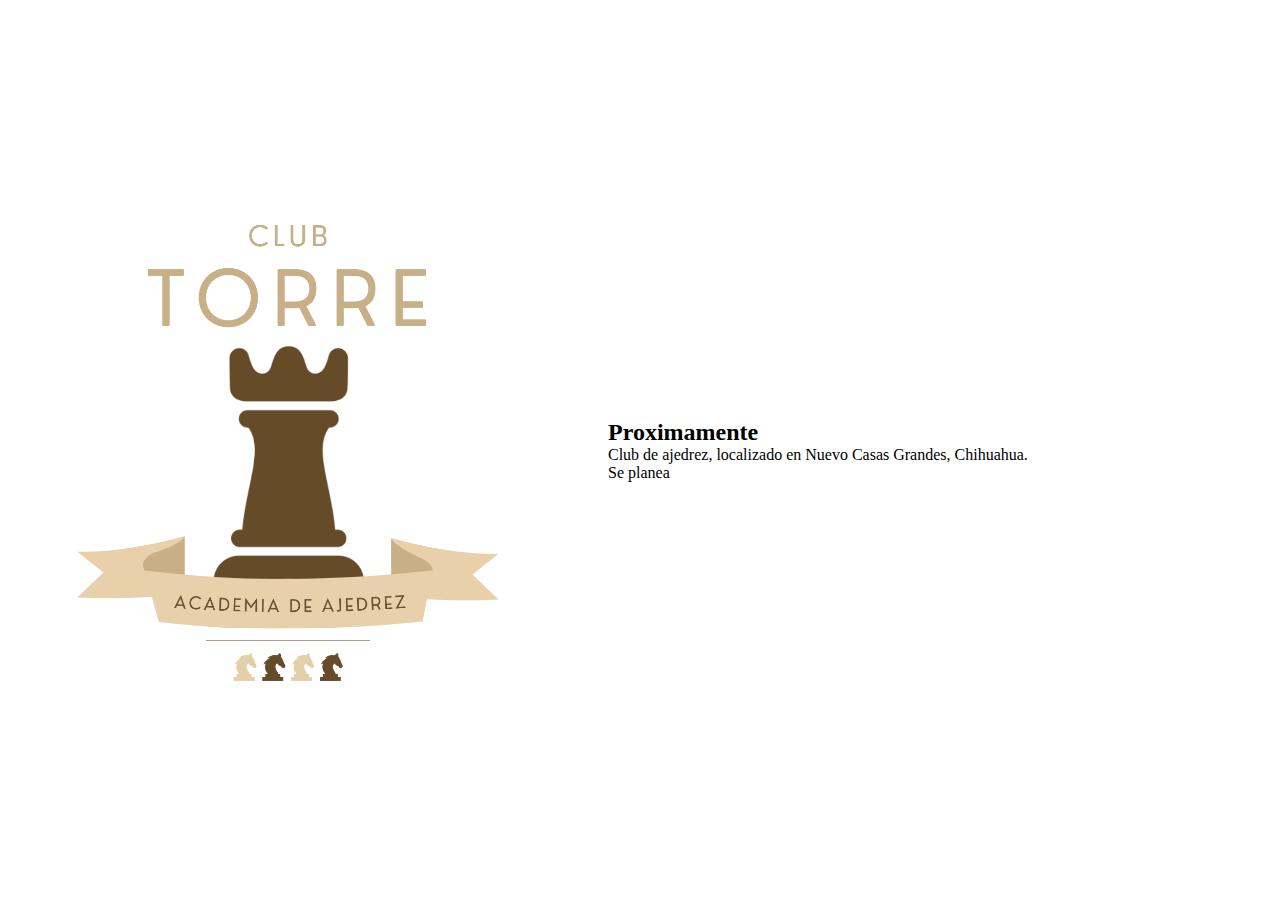
==== index.html @ 86f59b6d "Intro" ====
<!DOCTYPE html>
    <html lang="en">
        <head>
            <meta charset="UTF-8">
            <meta http-equiv="X-UA-Compatible" content="IE=edge">
            <meta name="viewport" content="width=device-width, initial-scale=1.0">
            <title>Club Torre | Muy Pronto!</title>
            <link rel="stylesheet" media="(min-width: 601px)" href="desktop.css">
            <link rel="stylesheet" media="(max-width: 600px)" href="mobile.css">
            <link rel="icon" href="./clubTorre.png">
        </head>
        <body class = "flex">
            <a href = "https://www.facebook.com/profile.php?id=100089183790711&sk=followers" class = "flex">
                <img src="./clubTorre.png" alt="Logo de ClubTorre">
            </a>
            <div class="text">
                <h2>Proximamente</h2>
                <p>Club de ajedrez, localizado en Nuevo Casas Grandes, Chihuahua.</p>
                <p>Se planea</p>
            </div>
        </body>
    </html>
---- desktop.css ----
*{
    margin: 0px;
    padding: 0px;
}

.flex{
    display: flex;
    align-items: center;
    justify-content: center;
    flex-wrap: wrap;
    gap: 5%;
}

body{
    width: 100%;
    height: 100vh;
}

img{
    width: 100%;
}

a{
    height: 100%;
    width: 40%;
}

.text{
    width: 50%;
}
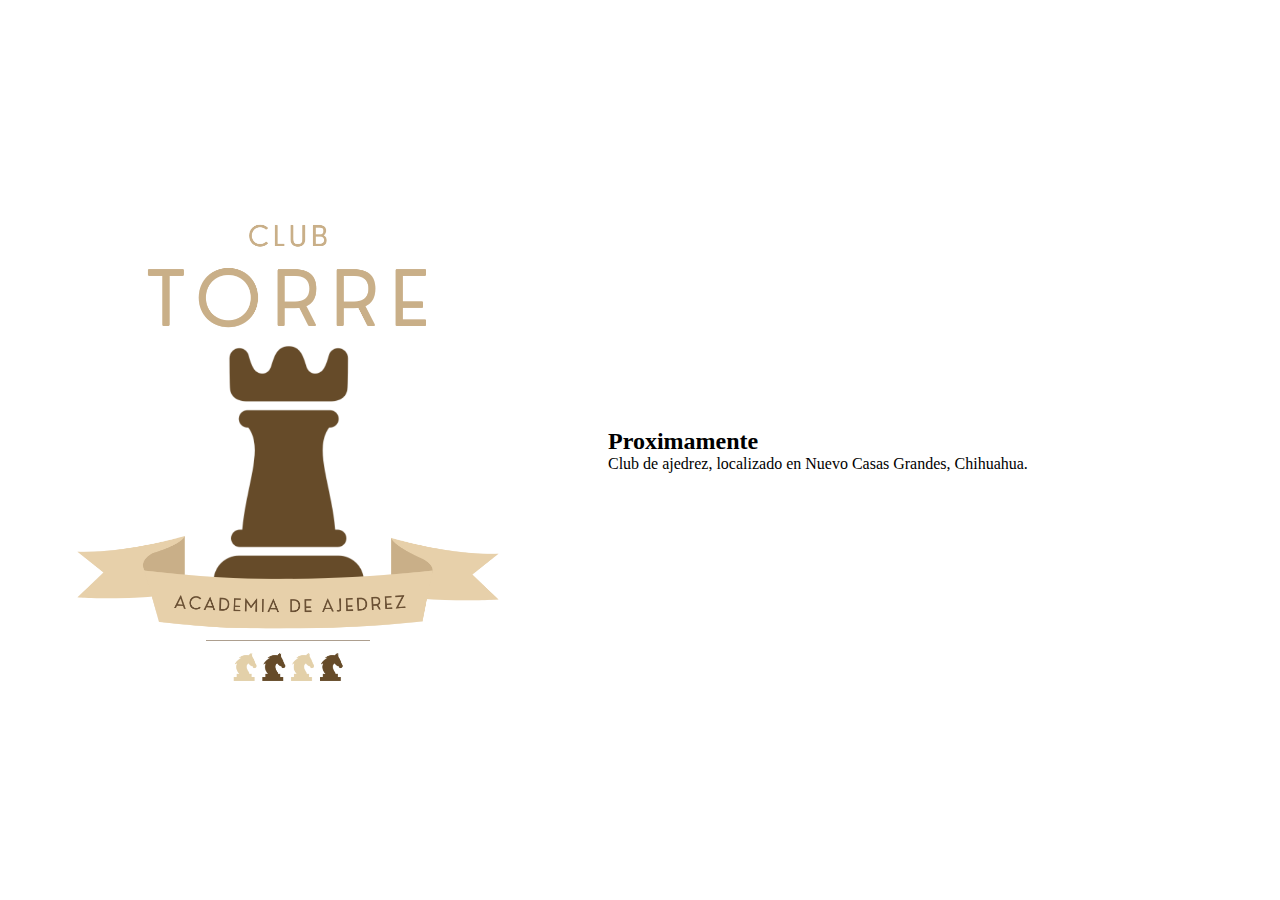
==== commit 6ac5890c: "Intro" ====
--- a/index.html
+++ b/index.html
@@ -16,7 +16,6 @@
             <div class="text">
                 <h2>Proximamente</h2>
                 <p>Club de ajedrez, localizado en Nuevo Casas Grandes, Chihuahua.</p>
-                <p>Se planea</p>
             </div>
         </body>
     </html>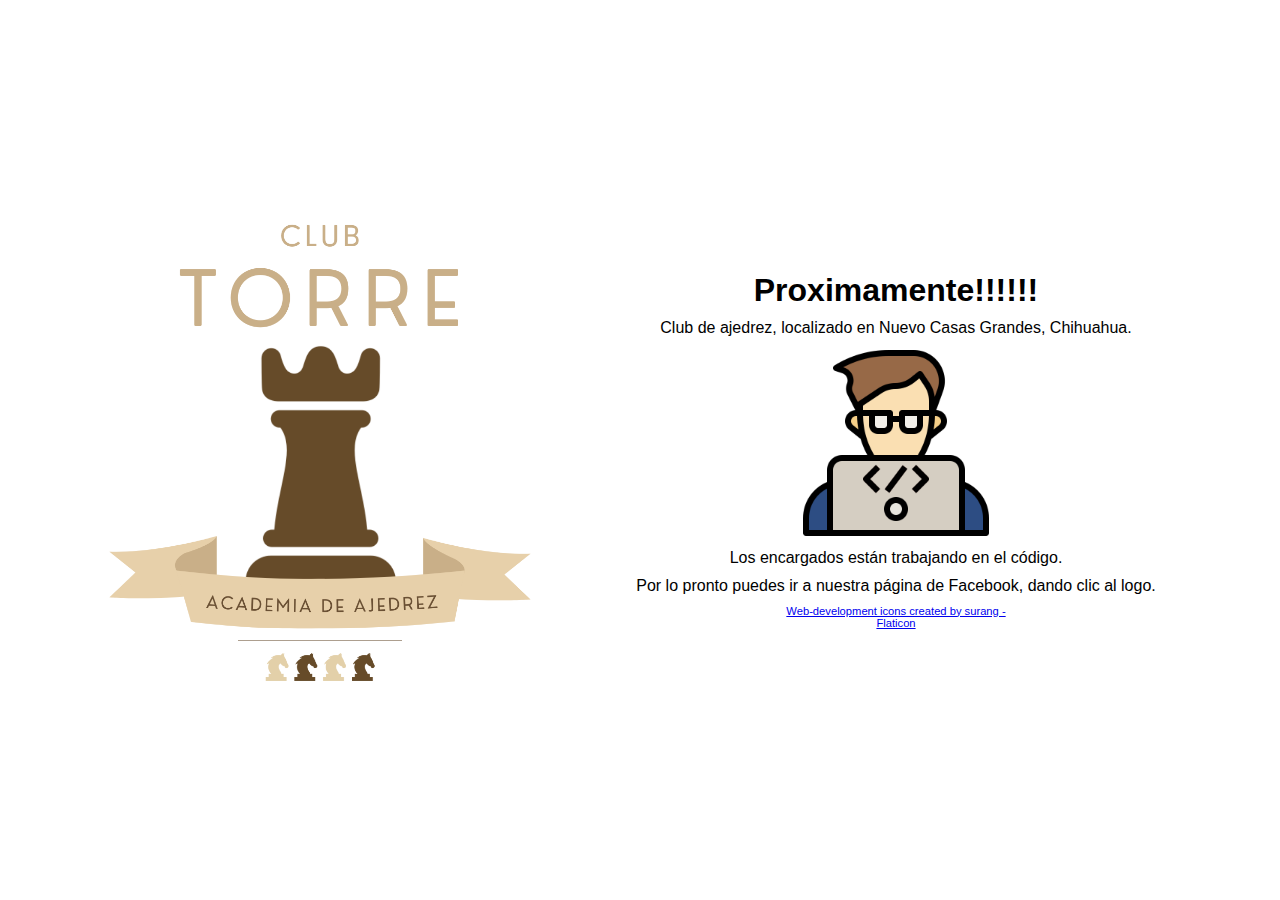
==== commit fa1374dd: "ForMeFinish" ====
--- a/index.html
+++ b/index.html
@@ -13,9 +13,13 @@
             <a href = "https://www.facebook.com/profile.php?id=100089183790711&sk=followers" class = "flex">
                 <img src="./clubTorre.png" alt="Logo de ClubTorre">
             </a>
-            <div class="text">
-                <h2>Proximamente</h2>
-                <p>Club de ajedrez, localizado en Nuevo Casas Grandes, Chihuahua.</p>
+            <div class="text flex">
+                <p class = "title"><b>Proximamente!!!!!!</b></p>
+                <p class = "intro">Club de ajedrez, localizado en Nuevo Casas Grandes, Chihuahua.</p>
+                <img src="./coding.png" alt="Persona programando">
+                <p class = "intro">Los encargados están trabajando en el código.</p>
+                <p class = "intro">Por lo pronto puedes ir a nuestra página de Facebook, dando clic al logo.</p>
+                <a href="https://www.flaticon.com/free-icons/web-development" title="web-development icons">Web-development icons created by surang - Flaticon</a>
             </div>
         </body>
     </html>--- a/desktop.css
+++ b/desktop.css
@@ -1,14 +1,14 @@
 *{
     margin: 0px;
     padding: 0px;
+
+    font-family: Arial, Helvetica, sans-serif;
 }
 
 .flex{
     display: flex;
     align-items: center;
     justify-content: center;
-    flex-wrap: wrap;
-    gap: 5%;
 }
 
 body{
@@ -27,4 +27,20 @@
 
 .text{
     width: 50%;
+    gap: 10px;
+    flex-direction: column;
+    text-align: center;
+}
+
+.text > .title{
+    font-size: 2rem;
+
+}
+
+.text > img{
+    width: 30%;
+}
+
+.text > a{
+    font-size: 0.7rem;
 }--- a/mobile.css
+++ b/mobile.css
@@ -0,0 +1,46 @@
+*{
+    margin: 0px;
+    padding: 0px;
+
+    font-family: Arial, Helvetica, sans-serif;
+}
+
+.flex{
+    display: flex;
+    align-items: center;
+    justify-content: center;
+    flex-direction: column;
+}
+
+body{
+    width: 100%;
+}
+
+img{
+    width: 100%;
+}
+
+a{
+    width: 90%;
+    height: 83vh;
+}
+
+.text{
+    width: 90%;
+    gap: 10px;
+    flex-direction: column;
+    text-align: center;
+    height: 83vh;
+}
+
+.text > .title{
+    font-size: 2rem;
+}
+
+.text > img{
+    width: 50%;
+}
+
+.text > a{
+    font-size: 0.7rem;
+}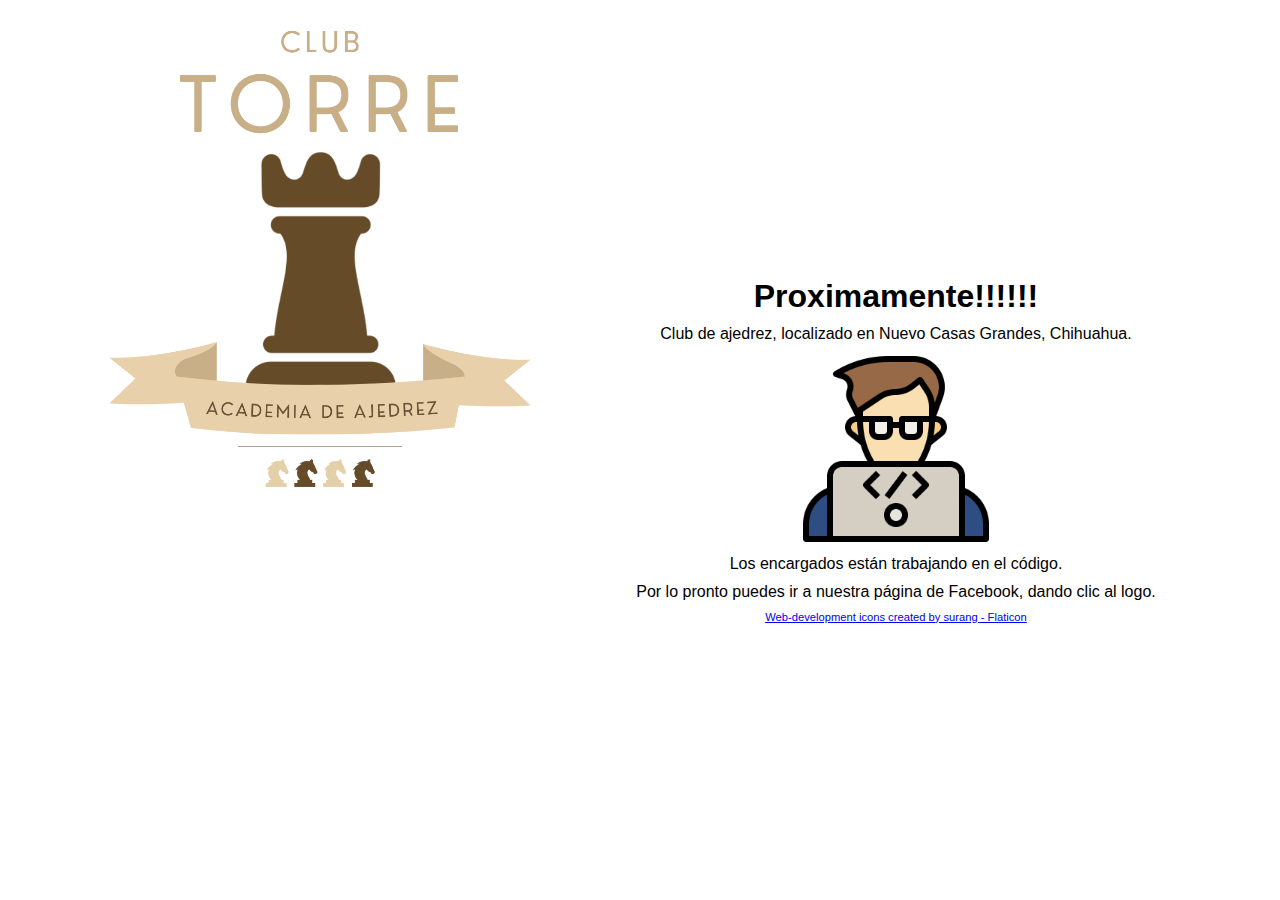
==== commit a4616511: "Rename mantenimiento.php to index.html" ====
--- a/index.html
+++ b/index.html
@@ -4,13 +4,13 @@
             <meta charset="UTF-8">
             <meta http-equiv="X-UA-Compatible" content="IE=edge">
             <meta name="viewport" content="width=device-width, initial-scale=1.0">
-            <title>Club Torre | Muy Pronto!</title>
-            <link rel="stylesheet" media="(min-width: 601px)" href="desktop.css">
-            <link rel="stylesheet" media="(max-width: 600px)" href="mobile.css">
+            <title>Club Torre | Muy Pronto</title>
+            <link rel="stylesheet" media="(min-width: 601px)" href="./css/desktop.css">
+            <link rel="stylesheet" media="(max-width: 600px)" href="./css/mobile.css">
             <link rel="icon" href="./clubTorre.png">
         </head>
         <body class = "flex">
-            <a href = "https://www.facebook.com/profile.php?id=100089183790711&sk=followers" class = "flex">
+            <a class="imagenlogo" href = "https://www.facebook.com/profile.php?id=100089183790711&sk=followers" target="_blank" rel="noopener noreferrer"class = "flex">
                 <img src="./clubTorre.png" alt="Logo de ClubTorre">
             </a>
             <div class="text flex">
@@ -22,4 +22,4 @@
                 <a href="https://www.flaticon.com/free-icons/web-development" title="web-development icons">Web-development icons created by surang - Flaticon</a>
             </div>
         </body>
-    </html>+    </html>
--- a/css/desktop.css
+++ b/css/desktop.css
@@ -0,0 +1,146 @@
+*{
+    margin: 0px;
+    padding: 0px;
+
+    font-family: Arial, Helvetica, sans-serif;
+}
+
+.flex{
+    display: flex;
+    align-items: center;
+    justify-content: center;
+}
+
+body{
+    width: 100%;
+    height: 100vh;
+}
+
+img{
+    width: 100%;
+}
+
+.imagenlogo{
+    height: 100%;
+    width: 40%;
+
+    animation: intro 1s ease-in-out;
+}
+
+.text{
+    width: 50%;
+    gap: 10px;
+    flex-direction: column;
+    text-align: center;
+}
+
+.text > .title{
+    font-size: 2rem;
+
+}
+
+.text > img{
+    width: 30%;
+}
+
+.text > a{
+    font-size: 0.7rem;
+}
+
+
+/*
+Nav Mario
+*/
+header{
+    width: 100%;
+    height: 80px;
+    position: fixed;
+    z-index: 2;
+    
+}
+
+
+header > .navigation{
+   height: 100%;
+   width: 100%;
+   background-color: rgba(0, 0, 0, 0.5);
+}
+header > .navigation > .logo{
+    width: 20%;
+    height: 100%;
+    display: flex;
+    align-items: center;
+    justify-content: center;
+    float: left;
+   
+   
+ }
+ header > .navigation > .logo> .inicio{
+    text-decoration: none;
+    width: 100%;
+    height: 100%;
+    font-family: 'Dancing Script', cursive;
+    color: white;
+    font-size: 20pt;
+    display: flex;
+    align-items: center;
+    justify-content: center;
+ }header > .navigation > .containerlista{
+    width: 80%;
+    height: 100%;
+    display: flex;
+    align-items: center;
+    justify-content: center;
+    float: right;
+    
+ }
+ header > .navigation > .containerlista > .objetoslista{
+    list-style: none;
+    margin: 5%;
+    float: left;
+    width: 10%;
+    height: 100%;
+    display: flex;
+    align-items: center;
+    justify-content: center;
+ }
+ header > .navigation > .containerlista > .objetoboton{
+   list-style: none;
+   margin: 5%;
+   float: left;
+   width: 10%;
+   height: 100%;
+   display: flex;
+   align-items: center;
+   justify-content: center;
+}
+ header > .navigation > .containerlista > .objetoslista > .linkobjeto {
+   text-decoration: none;
+   text-align: center;
+   font-size: 15pt;
+   cursor: pointer;
+   color: white;
+
+}
+header > .navigation > .containerlista > .objetoboton > .login > .linkobjeto {
+   text-decoration: none;
+   text-align: center;
+   font-size: 15pt;
+   cursor: pointer;
+   color: white;
+
+}
+
+ header > .navigation > .containerlista > .objetoslista:hover{
+   background-color: rgba(175, 26, 150,0.5);
+   font-size: 20pt;
+}
+
+@keyframes intro {
+    from{
+        margin-top: 30%;
+    }
+    to{
+        margin-top: 0%;
+    }
+}--- a/css/mobile.css
+++ b/css/mobile.css
@@ -0,0 +1,57 @@
+*{
+    margin: 0px;
+    padding: 0px;
+
+    font-family: Arial, Helvetica, sans-serif;
+}
+
+.flex{
+    display: flex;
+    align-items: center;
+    justify-content: center;
+    flex-direction: column;
+}
+
+body{
+    width: 100%;
+}
+
+img{
+    width: 100%;
+}
+
+a{
+    width: 90%;
+    height: 83vh;
+
+    animation: intro 2s ease-in-out;
+}
+
+.text{
+    width: 90%;
+    gap: 10px;
+    flex-direction: column;
+    text-align: center;
+    height: 83vh;
+}
+
+.text > .title{
+    font-size: 2rem;
+}
+
+.text > img{
+    width: 50%;
+}
+
+.text > a{
+    font-size: 0.7rem;
+}
+
+@keyframes intro {
+    from{
+        margin-top: 30%;
+    }
+    to{
+        margin-top: 0%;
+    }
+}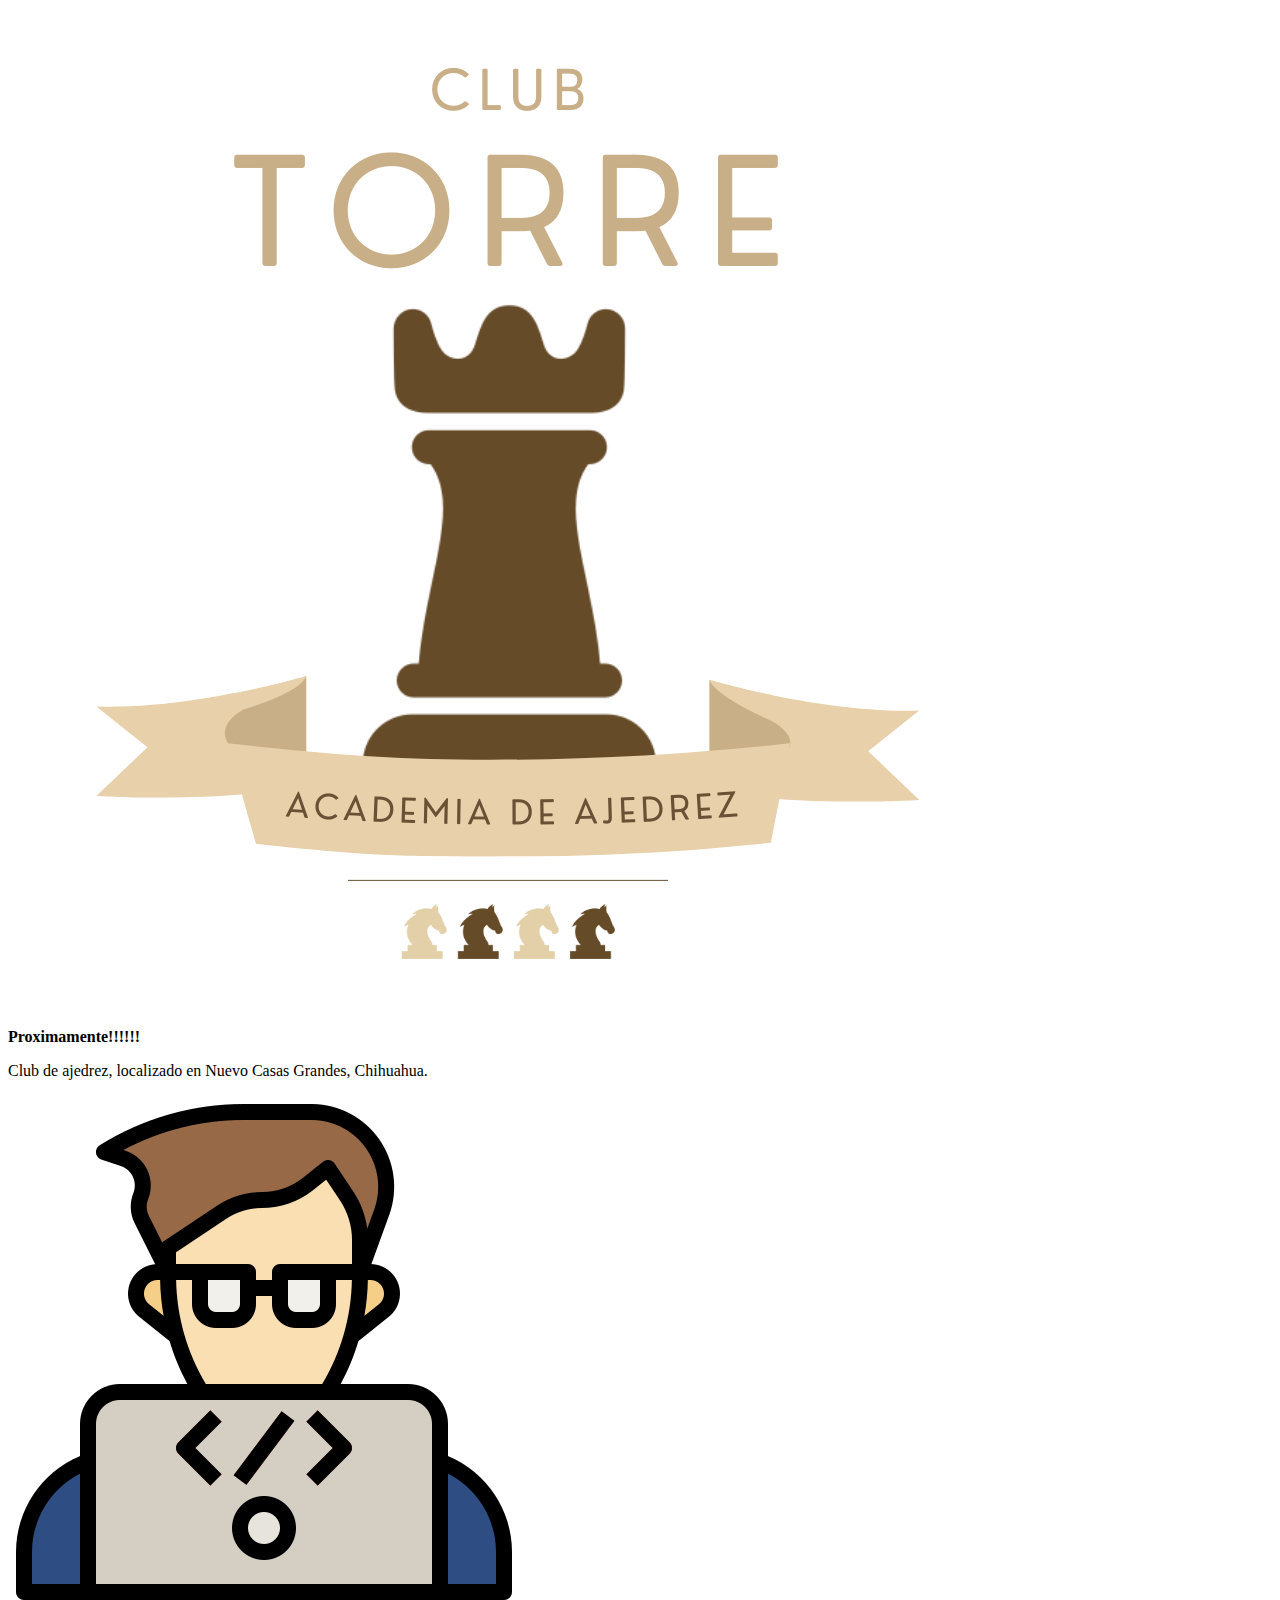
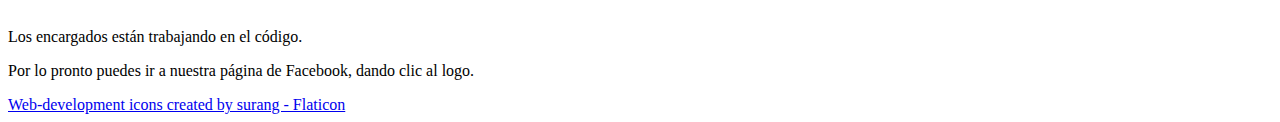
==== commit 92796e4d: "Add files via upload" ====
--- a/index.html
+++ b/index.html
@@ -22,4 +22,4 @@
                 <a href="https://www.flaticon.com/free-icons/web-development" title="web-development icons">Web-development icons created by surang - Flaticon</a>
             </div>
         </body>
-    </html>
+    </html>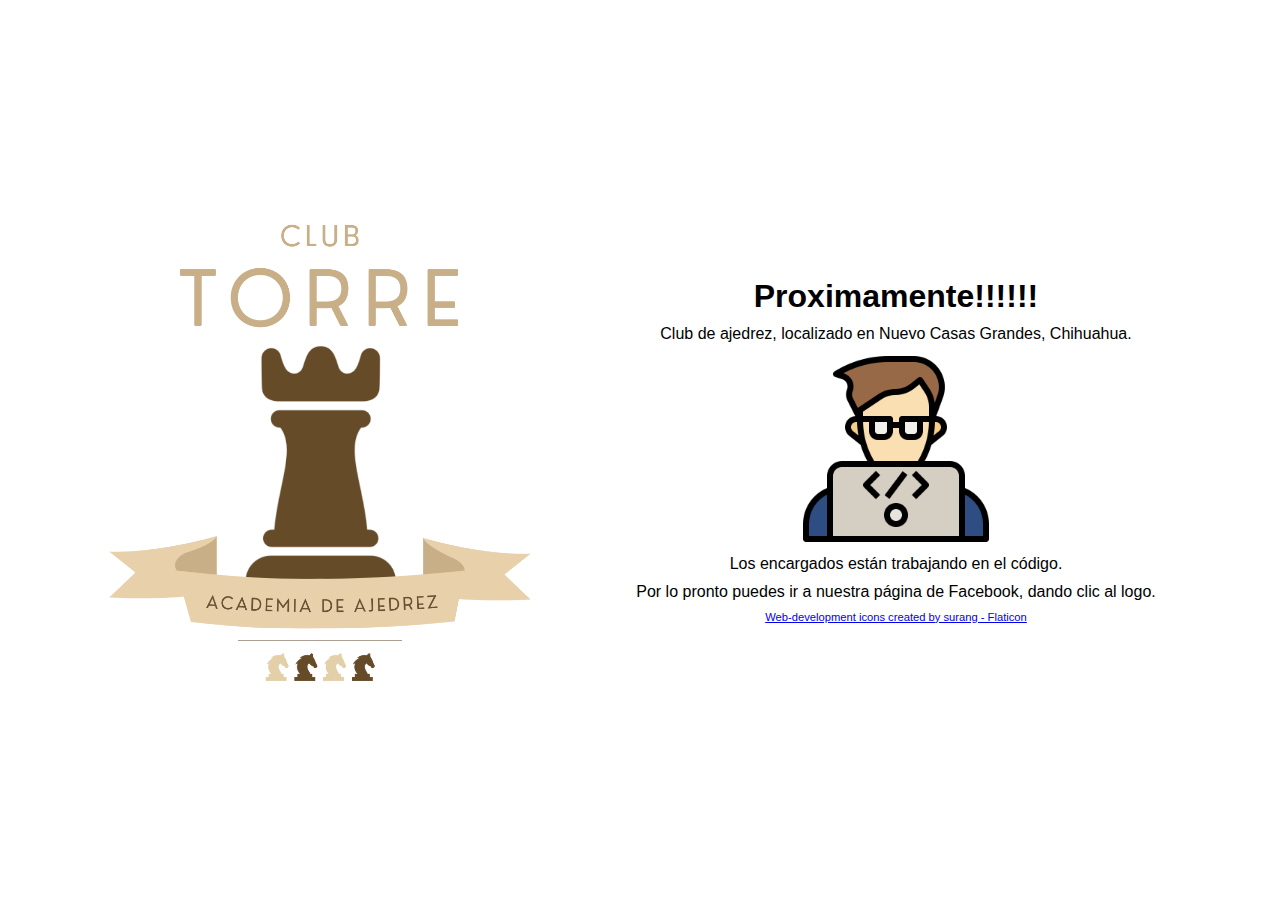
==== commit 0491ee5e: "Add files via upload" ====
--- a/index.html
+++ b/index.html
@@ -5,12 +5,12 @@
             <meta http-equiv="X-UA-Compatible" content="IE=edge">
             <meta name="viewport" content="width=device-width, initial-scale=1.0">
             <title>Club Torre | Muy Pronto</title>
-            <link rel="stylesheet" media="(min-width: 601px)" href="./css/desktop.css">
-            <link rel="stylesheet" media="(max-width: 600px)" href="./css/mobile.css">
+            <link rel="stylesheet" media="(min-width: 601px)" href="./desktop.css">
+            <link rel="stylesheet" media="(max-width: 600px)" href="./mobile.css">
             <link rel="icon" href="./clubTorre.png">
         </head>
         <body class = "flex">
-            <a class="imagenlogo" href = "https://www.facebook.com/profile.php?id=100089183790711&sk=followers" target="_blank" rel="noopener noreferrer"class = "flex">
+            <a class="imagenlogo flex" href = "https://www.facebook.com/profile.php?id=100089183790711&sk=followers" target="_blank" rel="noopener noreferrer"class = "flex">
                 <img src="./clubTorre.png" alt="Logo de ClubTorre">
             </a>
             <div class="text flex">
--- a/desktop.css
+++ b/desktop.css
@@ -0,0 +1,57 @@
+*{
+    margin: 0px;
+    padding: 0px;
+
+    font-family: Arial, Helvetica, sans-serif;
+}
+
+.flex{
+    display: flex;
+    align-items: center;
+    justify-content: center;
+}
+
+body{
+    width: 100%;
+    height: 100vh;
+}
+
+img{
+    width: 100%;
+}
+
+.imagenlogo{
+    height: 100%;
+    width: 40%;
+    animation: intro 1s ease-in-out;
+}
+
+.text{
+    width: 50%;
+    gap: 10px;
+    flex-direction: column;
+    text-align: center;
+}
+
+.text > .title{
+    font-size: 2rem;
+
+}
+
+.text > img{
+    width: 30%;
+}
+
+.text > a{
+    font-size: 0.7rem;
+}
+
+
+@keyframes intro {
+    from{
+        margin-top: 30%;
+    }
+    to{
+        margin: 0%;
+    }
+}--- a/mobile.css
+++ b/mobile.css
@@ -0,0 +1,57 @@
+*{
+    margin: 0px;
+    padding: 0px;
+
+    font-family: Arial, Helvetica, sans-serif;
+}
+
+.flex{
+    display: flex;
+    align-items: center;
+    justify-content: center;
+    flex-direction: column;
+}
+
+body{
+    width: 100%;
+}
+
+img{
+    width: 100%;
+}
+
+a{
+    width: 90%;
+    height: 83vh;
+
+    animation: intro 2s ease-in-out;
+}
+
+.text{
+    width: 90%;
+    gap: 10px;
+    flex-direction: column;
+    text-align: center;
+    height: 83vh;
+}
+
+.text > .title{
+    font-size: 2rem;
+}
+
+.text > img{
+    width: 50%;
+}
+
+.text > a{
+    font-size: 0.7rem;
+}
+
+@keyframes intro {
+    from{
+        margin-top: 30%;
+    }
+    to{
+        margin-top: 0%;
+    }
+}